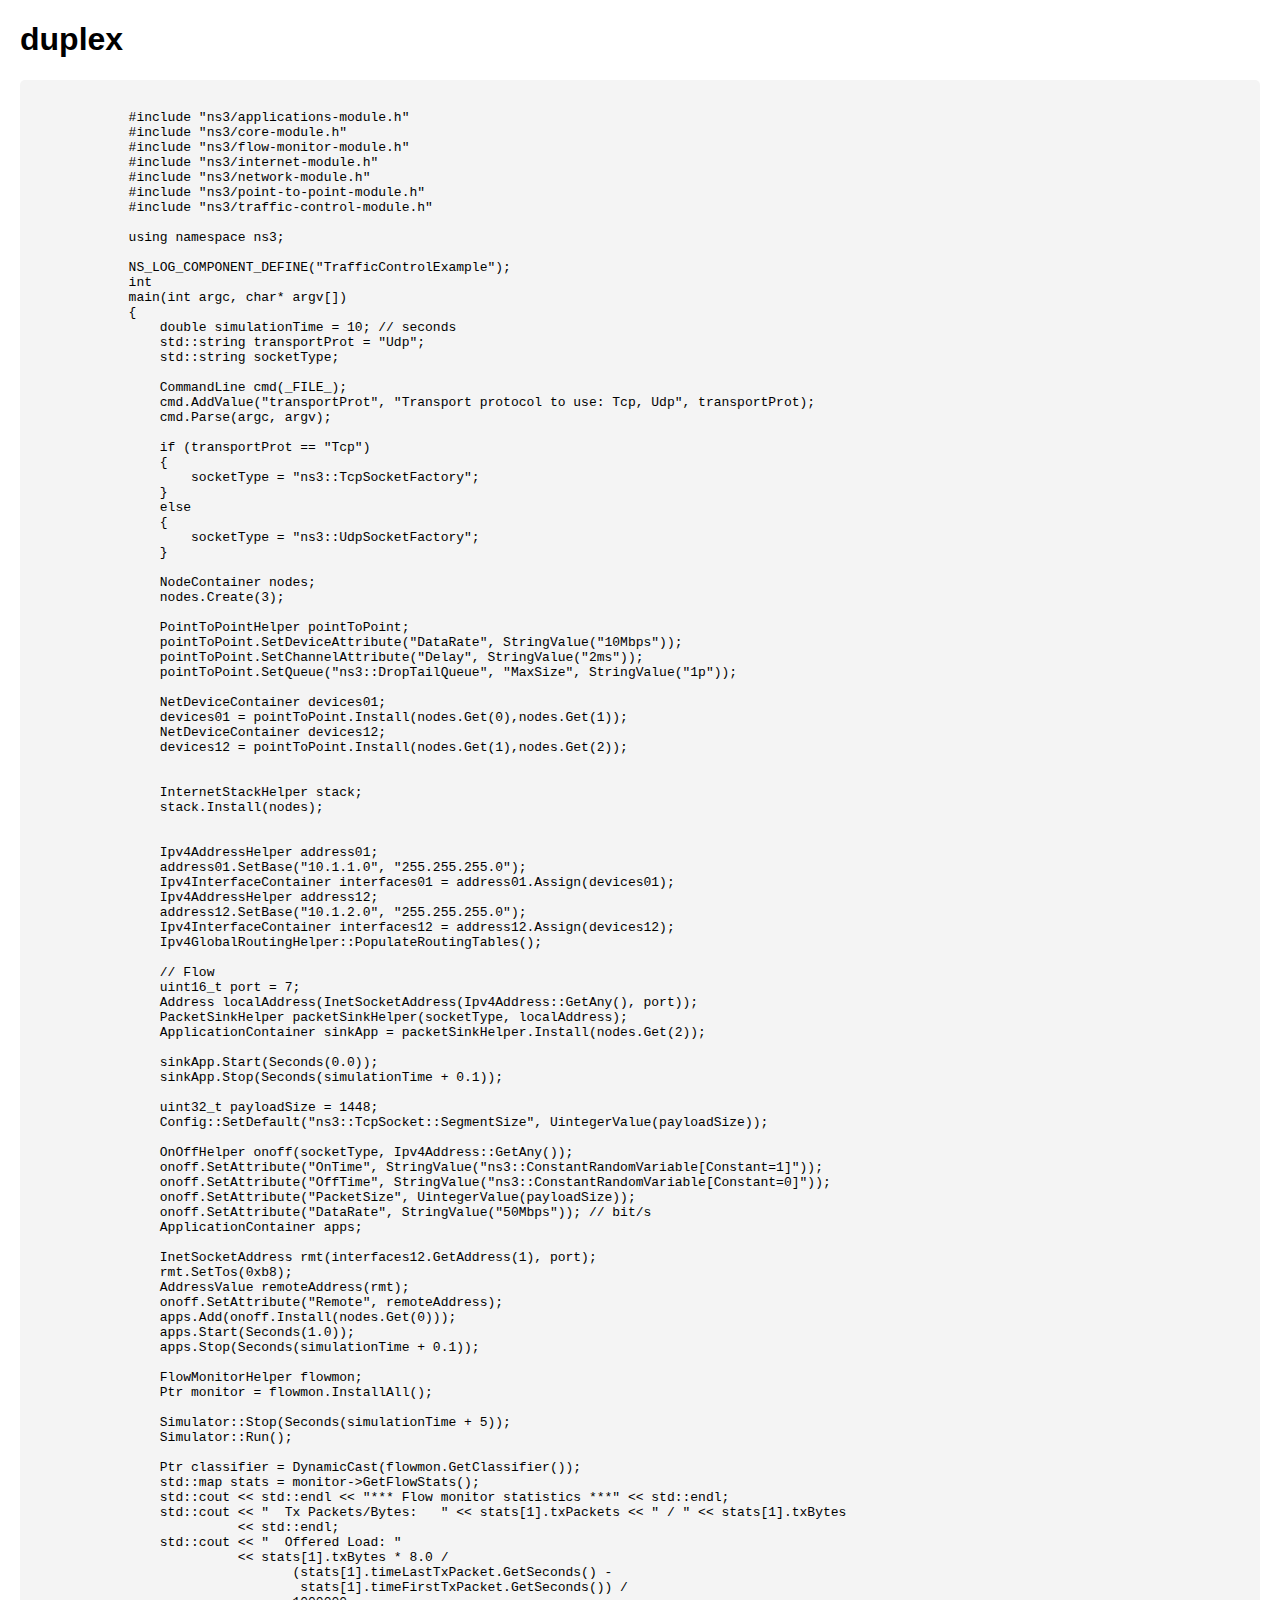
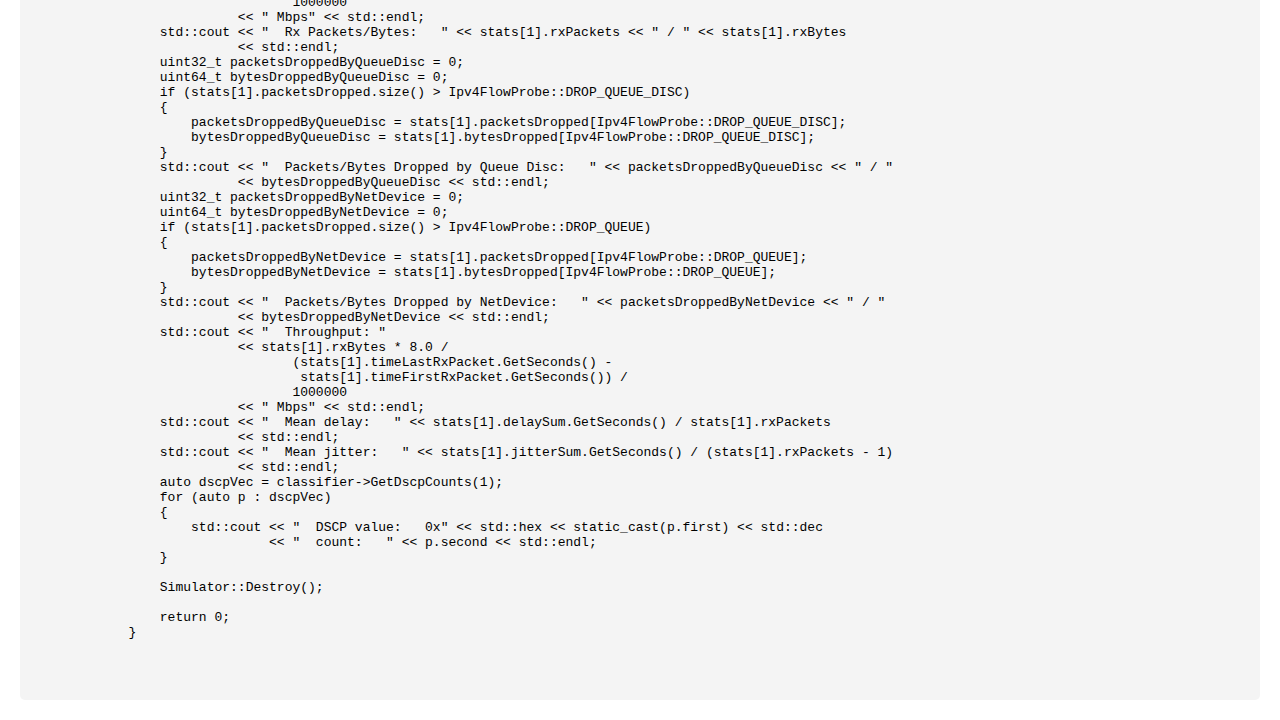
==== program1.html @ 1246ba23 "new" ====
<!-- programs/program1.html -->
<!DOCTYPE html>
<html lang="en">
<head>
    <meta charset="UTF-8">
    <meta name="viewport" content="width=device-width, initial-scale=1.0">
    <link rel="stylesheet" href="../css/style.css">
    <title>Transpose</title>
    <style>
        pre {
            background-color: #f4f4f4;
            padding: 15px;
            border-radius: 5px;
            overflow-x: auto;
        }
    </style>
</head>
<body>
    <h1>duplex</h1>
    
    
    <pre>
        <code>
            #include "ns3/applications-module.h"
            #include "ns3/core-module.h"
            #include "ns3/flow-monitor-module.h"
            #include "ns3/internet-module.h"
            #include "ns3/network-module.h"
            #include "ns3/point-to-point-module.h"
            #include "ns3/traffic-control-module.h"
            
            using namespace ns3;
            
            NS_LOG_COMPONENT_DEFINE("TrafficControlExample");
            int
            main(int argc, char* argv[])
            {
                double simulationTime = 10; // seconds
                std::string transportProt = "Udp";
                std::string socketType;
            
                CommandLine cmd(_FILE_);
                cmd.AddValue("transportProt", "Transport protocol to use: Tcp, Udp", transportProt);
                cmd.Parse(argc, argv);
            
                if (transportProt == "Tcp")
                {
                    socketType = "ns3::TcpSocketFactory";
                }
                else
                {
                    socketType = "ns3::UdpSocketFactory";
                }
            
                NodeContainer nodes;
                nodes.Create(3);
            
                PointToPointHelper pointToPoint;
                pointToPoint.SetDeviceAttribute("DataRate", StringValue("10Mbps"));
                pointToPoint.SetChannelAttribute("Delay", StringValue("2ms"));
                pointToPoint.SetQueue("ns3::DropTailQueue", "MaxSize", StringValue("1p"));
            
                NetDeviceContainer devices01;
                devices01 = pointToPoint.Install(nodes.Get(0),nodes.Get(1));
                NetDeviceContainer devices12;
                devices12 = pointToPoint.Install(nodes.Get(1),nodes.Get(2));
            
            
                InternetStackHelper stack;
                stack.Install(nodes);
            
            
                Ipv4AddressHelper address01;
                address01.SetBase("10.1.1.0", "255.255.255.0");
                Ipv4InterfaceContainer interfaces01 = address01.Assign(devices01);
                Ipv4AddressHelper address12;
                address12.SetBase("10.1.2.0", "255.255.255.0");
                Ipv4InterfaceContainer interfaces12 = address12.Assign(devices12);
                Ipv4GlobalRoutingHelper::PopulateRoutingTables();
            
                // Flow
                uint16_t port = 7;
                Address localAddress(InetSocketAddress(Ipv4Address::GetAny(), port));
                PacketSinkHelper packetSinkHelper(socketType, localAddress);
                ApplicationContainer sinkApp = packetSinkHelper.Install(nodes.Get(2));
            
                sinkApp.Start(Seconds(0.0));
                sinkApp.Stop(Seconds(simulationTime + 0.1));
            
                uint32_t payloadSize = 1448;
                Config::SetDefault("ns3::TcpSocket::SegmentSize", UintegerValue(payloadSize));
            
                OnOffHelper onoff(socketType, Ipv4Address::GetAny());
                onoff.SetAttribute("OnTime", StringValue("ns3::ConstantRandomVariable[Constant=1]"));
                onoff.SetAttribute("OffTime", StringValue("ns3::ConstantRandomVariable[Constant=0]"));
                onoff.SetAttribute("PacketSize", UintegerValue(payloadSize));
                onoff.SetAttribute("DataRate", StringValue("50Mbps")); // bit/s
                ApplicationContainer apps;
            
                InetSocketAddress rmt(interfaces12.GetAddress(1), port);
                rmt.SetTos(0xb8);
                AddressValue remoteAddress(rmt);
                onoff.SetAttribute("Remote", remoteAddress);
                apps.Add(onoff.Install(nodes.Get(0)));
                apps.Start(Seconds(1.0));
                apps.Stop(Seconds(simulationTime + 0.1));
            
                FlowMonitorHelper flowmon;
                Ptr<FlowMonitor> monitor = flowmon.InstallAll();
            
                Simulator::Stop(Seconds(simulationTime + 5));
                Simulator::Run();
            
                Ptr<Ipv4FlowClassifier> classifier = DynamicCast<Ipv4FlowClassifier>(flowmon.GetClassifier());
                std::map<FlowId, FlowMonitor::FlowStats> stats = monitor->GetFlowStats();
                std::cout << std::endl << "*** Flow monitor statistics ***" << std::endl;
                std::cout << "  Tx Packets/Bytes:   " << stats[1].txPackets << " / " << stats[1].txBytes
                          << std::endl;
                std::cout << "  Offered Load: "
                          << stats[1].txBytes * 8.0 /
                                 (stats[1].timeLastTxPacket.GetSeconds() -
                                  stats[1].timeFirstTxPacket.GetSeconds()) /
                                 1000000
                          << " Mbps" << std::endl;
                std::cout << "  Rx Packets/Bytes:   " << stats[1].rxPackets << " / " << stats[1].rxBytes
                          << std::endl;
                uint32_t packetsDroppedByQueueDisc = 0;
                uint64_t bytesDroppedByQueueDisc = 0;
                if (stats[1].packetsDropped.size() > Ipv4FlowProbe::DROP_QUEUE_DISC)
                {
                    packetsDroppedByQueueDisc = stats[1].packetsDropped[Ipv4FlowProbe::DROP_QUEUE_DISC];
                    bytesDroppedByQueueDisc = stats[1].bytesDropped[Ipv4FlowProbe::DROP_QUEUE_DISC];
                }
                std::cout << "  Packets/Bytes Dropped by Queue Disc:   " << packetsDroppedByQueueDisc << " / "
                          << bytesDroppedByQueueDisc << std::endl;
                uint32_t packetsDroppedByNetDevice = 0;
                uint64_t bytesDroppedByNetDevice = 0;
                if (stats[1].packetsDropped.size() > Ipv4FlowProbe::DROP_QUEUE)
                {
                    packetsDroppedByNetDevice = stats[1].packetsDropped[Ipv4FlowProbe::DROP_QUEUE];
                    bytesDroppedByNetDevice = stats[1].bytesDropped[Ipv4FlowProbe::DROP_QUEUE];
                }
                std::cout << "  Packets/Bytes Dropped by NetDevice:   " << packetsDroppedByNetDevice << " / "
                          << bytesDroppedByNetDevice << std::endl;
                std::cout << "  Throughput: "
                          << stats[1].rxBytes * 8.0 /
                                 (stats[1].timeLastRxPacket.GetSeconds() -
                                  stats[1].timeFirstRxPacket.GetSeconds()) /
                                 1000000
                          << " Mbps" << std::endl;
                std::cout << "  Mean delay:   " << stats[1].delaySum.GetSeconds() / stats[1].rxPackets
                          << std::endl;
                std::cout << "  Mean jitter:   " << stats[1].jitterSum.GetSeconds() / (stats[1].rxPackets - 1)
                          << std::endl;
                auto dscpVec = classifier->GetDscpCounts(1);
                for (auto p : dscpVec)
                {
                    std::cout << "  DSCP value:   0x" << std::hex << static_cast<uint32_t>(p.first) << std::dec
                              << "  count:   " << p.second << std::endl;
                }
            
                Simulator::Destroy();
            
                return 0;
            }

        </code>
    </pre>

    <script src="../js/script.js"></script>
</body>
</html>
---- css/style.css ----
/* css/style.css */
body {
    font-family: Arial, sans-serif;
    margin: 20px;
}
ul {
    list-style-type: none;
    padding: 0;
}
li {
    margin-bottom: 10px;
}
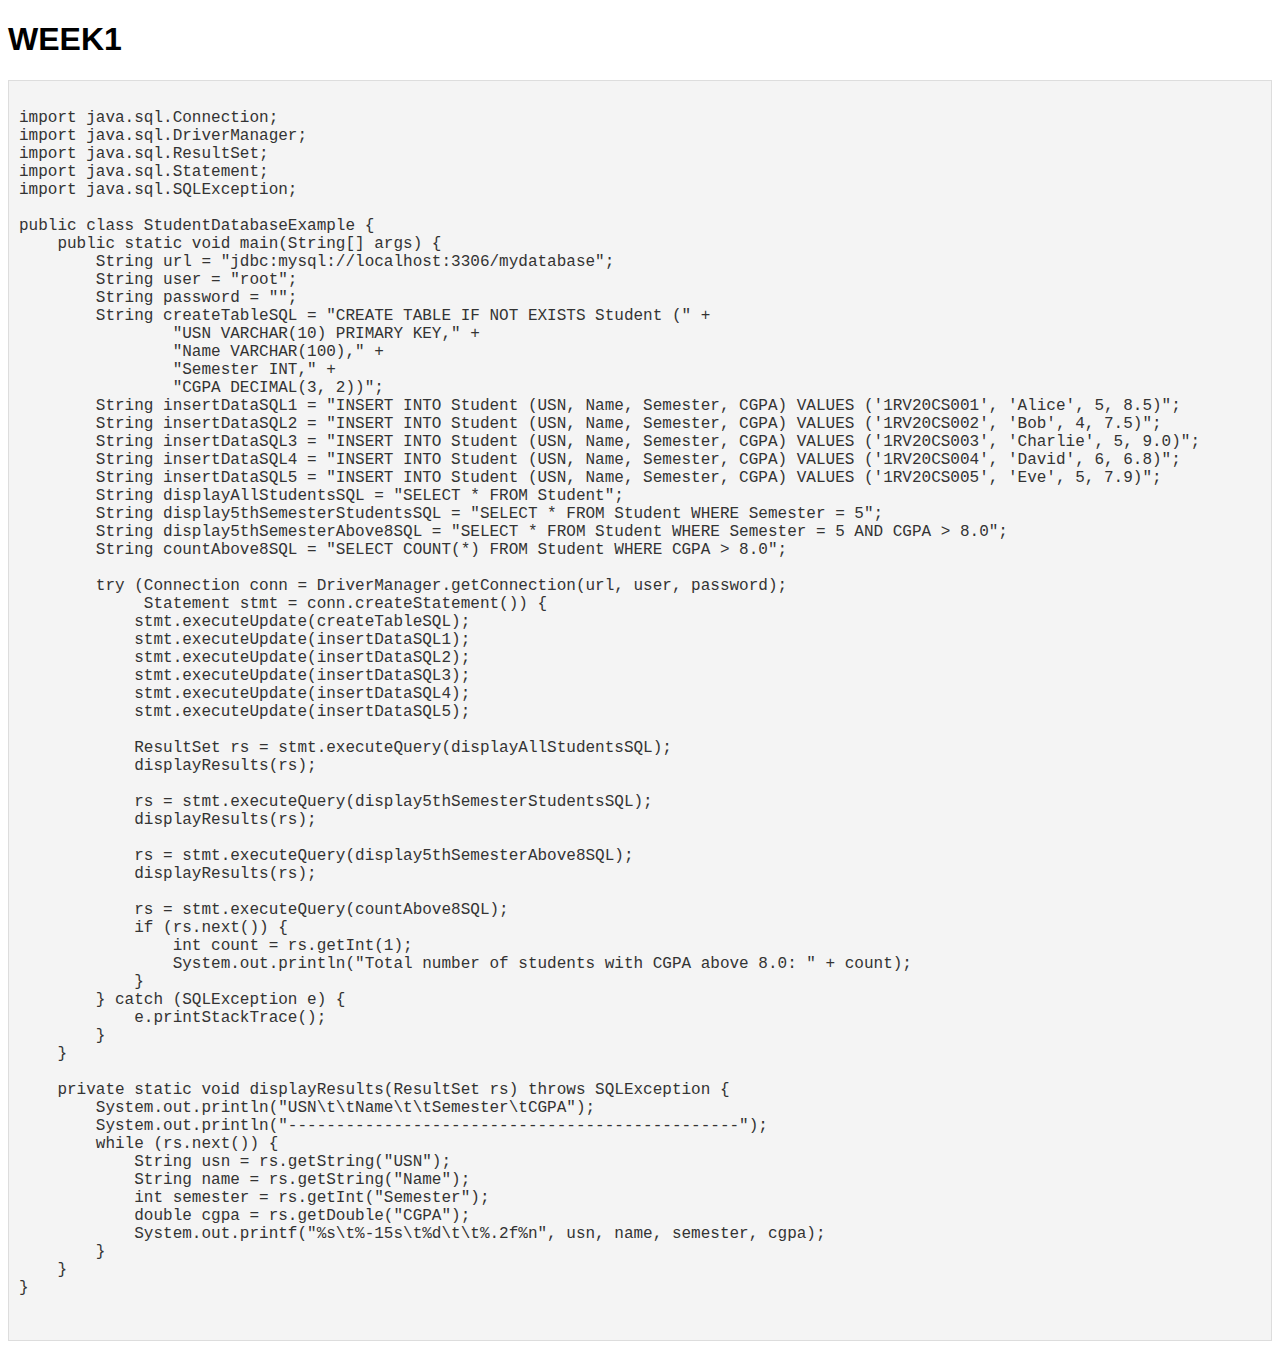
==== commit 8a1a498b: "week1 updated" ====
--- a/program1.html
+++ b/program1.html
@@ -1,172 +1,96 @@
-<!-- programs/program1.html -->
 <!DOCTYPE html>
 <html lang="en">
 <head>
     <meta charset="UTF-8">
     <meta name="viewport" content="width=device-width, initial-scale=1.0">
-    <link rel="stylesheet" href="../css/style.css">
-    <title>Transpose</title>
+
     <style>
+        body {
+            font-family: Arial, sans-serif;
+        }
         pre {
             background-color: #f4f4f4;
-            padding: 15px;
-            border-radius: 5px;
+            border: 1px solid #ddd;
+            padding: 10px;
             overflow-x: auto;
+        }
+        code {
+            font-family: "Courier New", Courier, monospace;
+            color: #333;
         }
     </style>
 </head>
 <body>
-    <h1>duplex</h1>
-    
-    
+    <h1>WEEK1</h1>
     <pre>
         <code>
-            #include "ns3/applications-module.h"
-            #include "ns3/core-module.h"
-            #include "ns3/flow-monitor-module.h"
-            #include "ns3/internet-module.h"
-            #include "ns3/network-module.h"
-            #include "ns3/point-to-point-module.h"
-            #include "ns3/traffic-control-module.h"
-            
-            using namespace ns3;
-            
-            NS_LOG_COMPONENT_DEFINE("TrafficControlExample");
-            int
-            main(int argc, char* argv[])
-            {
-                double simulationTime = 10; // seconds
-                std::string transportProt = "Udp";
-                std::string socketType;
-            
-                CommandLine cmd(_FILE_);
-                cmd.AddValue("transportProt", "Transport protocol to use: Tcp, Udp", transportProt);
-                cmd.Parse(argc, argv);
-            
-                if (transportProt == "Tcp")
-                {
-                    socketType = "ns3::TcpSocketFactory";
-                }
-                else
-                {
-                    socketType = "ns3::UdpSocketFactory";
-                }
-            
-                NodeContainer nodes;
-                nodes.Create(3);
-            
-                PointToPointHelper pointToPoint;
-                pointToPoint.SetDeviceAttribute("DataRate", StringValue("10Mbps"));
-                pointToPoint.SetChannelAttribute("Delay", StringValue("2ms"));
-                pointToPoint.SetQueue("ns3::DropTailQueue", "MaxSize", StringValue("1p"));
-            
-                NetDeviceContainer devices01;
-                devices01 = pointToPoint.Install(nodes.Get(0),nodes.Get(1));
-                NetDeviceContainer devices12;
-                devices12 = pointToPoint.Install(nodes.Get(1),nodes.Get(2));
-            
-            
-                InternetStackHelper stack;
-                stack.Install(nodes);
-            
-            
-                Ipv4AddressHelper address01;
-                address01.SetBase("10.1.1.0", "255.255.255.0");
-                Ipv4InterfaceContainer interfaces01 = address01.Assign(devices01);
-                Ipv4AddressHelper address12;
-                address12.SetBase("10.1.2.0", "255.255.255.0");
-                Ipv4InterfaceContainer interfaces12 = address12.Assign(devices12);
-                Ipv4GlobalRoutingHelper::PopulateRoutingTables();
-            
-                // Flow
-                uint16_t port = 7;
-                Address localAddress(InetSocketAddress(Ipv4Address::GetAny(), port));
-                PacketSinkHelper packetSinkHelper(socketType, localAddress);
-                ApplicationContainer sinkApp = packetSinkHelper.Install(nodes.Get(2));
-            
-                sinkApp.Start(Seconds(0.0));
-                sinkApp.Stop(Seconds(simulationTime + 0.1));
-            
-                uint32_t payloadSize = 1448;
-                Config::SetDefault("ns3::TcpSocket::SegmentSize", UintegerValue(payloadSize));
-            
-                OnOffHelper onoff(socketType, Ipv4Address::GetAny());
-                onoff.SetAttribute("OnTime", StringValue("ns3::ConstantRandomVariable[Constant=1]"));
-                onoff.SetAttribute("OffTime", StringValue("ns3::ConstantRandomVariable[Constant=0]"));
-                onoff.SetAttribute("PacketSize", UintegerValue(payloadSize));
-                onoff.SetAttribute("DataRate", StringValue("50Mbps")); // bit/s
-                ApplicationContainer apps;
-            
-                InetSocketAddress rmt(interfaces12.GetAddress(1), port);
-                rmt.SetTos(0xb8);
-                AddressValue remoteAddress(rmt);
-                onoff.SetAttribute("Remote", remoteAddress);
-                apps.Add(onoff.Install(nodes.Get(0)));
-                apps.Start(Seconds(1.0));
-                apps.Stop(Seconds(simulationTime + 0.1));
-            
-                FlowMonitorHelper flowmon;
-                Ptr<FlowMonitor> monitor = flowmon.InstallAll();
-            
-                Simulator::Stop(Seconds(simulationTime + 5));
-                Simulator::Run();
-            
-                Ptr<Ipv4FlowClassifier> classifier = DynamicCast<Ipv4FlowClassifier>(flowmon.GetClassifier());
-                std::map<FlowId, FlowMonitor::FlowStats> stats = monitor->GetFlowStats();
-                std::cout << std::endl << "*** Flow monitor statistics ***" << std::endl;
-                std::cout << "  Tx Packets/Bytes:   " << stats[1].txPackets << " / " << stats[1].txBytes
-                          << std::endl;
-                std::cout << "  Offered Load: "
-                          << stats[1].txBytes * 8.0 /
-                                 (stats[1].timeLastTxPacket.GetSeconds() -
-                                  stats[1].timeFirstTxPacket.GetSeconds()) /
-                                 1000000
-                          << " Mbps" << std::endl;
-                std::cout << "  Rx Packets/Bytes:   " << stats[1].rxPackets << " / " << stats[1].rxBytes
-                          << std::endl;
-                uint32_t packetsDroppedByQueueDisc = 0;
-                uint64_t bytesDroppedByQueueDisc = 0;
-                if (stats[1].packetsDropped.size() > Ipv4FlowProbe::DROP_QUEUE_DISC)
-                {
-                    packetsDroppedByQueueDisc = stats[1].packetsDropped[Ipv4FlowProbe::DROP_QUEUE_DISC];
-                    bytesDroppedByQueueDisc = stats[1].bytesDropped[Ipv4FlowProbe::DROP_QUEUE_DISC];
-                }
-                std::cout << "  Packets/Bytes Dropped by Queue Disc:   " << packetsDroppedByQueueDisc << " / "
-                          << bytesDroppedByQueueDisc << std::endl;
-                uint32_t packetsDroppedByNetDevice = 0;
-                uint64_t bytesDroppedByNetDevice = 0;
-                if (stats[1].packetsDropped.size() > Ipv4FlowProbe::DROP_QUEUE)
-                {
-                    packetsDroppedByNetDevice = stats[1].packetsDropped[Ipv4FlowProbe::DROP_QUEUE];
-                    bytesDroppedByNetDevice = stats[1].bytesDropped[Ipv4FlowProbe::DROP_QUEUE];
-                }
-                std::cout << "  Packets/Bytes Dropped by NetDevice:   " << packetsDroppedByNetDevice << " / "
-                          << bytesDroppedByNetDevice << std::endl;
-                std::cout << "  Throughput: "
-                          << stats[1].rxBytes * 8.0 /
-                                 (stats[1].timeLastRxPacket.GetSeconds() -
-                                  stats[1].timeFirstRxPacket.GetSeconds()) /
-                                 1000000
-                          << " Mbps" << std::endl;
-                std::cout << "  Mean delay:   " << stats[1].delaySum.GetSeconds() / stats[1].rxPackets
-                          << std::endl;
-                std::cout << "  Mean jitter:   " << stats[1].jitterSum.GetSeconds() / (stats[1].rxPackets - 1)
-                          << std::endl;
-                auto dscpVec = classifier->GetDscpCounts(1);
-                for (auto p : dscpVec)
-                {
-                    std::cout << "  DSCP value:   0x" << std::hex << static_cast<uint32_t>(p.first) << std::dec
-                              << "  count:   " << p.second << std::endl;
-                }
-            
-                Simulator::Destroy();
-            
-                return 0;
+import java.sql.Connection;
+import java.sql.DriverManager;
+import java.sql.ResultSet;
+import java.sql.Statement;
+import java.sql.SQLException;
+
+public class StudentDatabaseExample {
+    public static void main(String[] args) {
+        String url = "jdbc:mysql://localhost:3306/mydatabase";
+        String user = "root";
+        String password = "";
+        String createTableSQL = "CREATE TABLE IF NOT EXISTS Student (" +
+                "USN VARCHAR(10) PRIMARY KEY," +
+                "Name VARCHAR(100)," +
+                "Semester INT," +
+                "CGPA DECIMAL(3, 2))";
+        String insertDataSQL1 = "INSERT INTO Student (USN, Name, Semester, CGPA) VALUES ('1RV20CS001', 'Alice', 5, 8.5)";
+        String insertDataSQL2 = "INSERT INTO Student (USN, Name, Semester, CGPA) VALUES ('1RV20CS002', 'Bob', 4, 7.5)";
+        String insertDataSQL3 = "INSERT INTO Student (USN, Name, Semester, CGPA) VALUES ('1RV20CS003', 'Charlie', 5, 9.0)";
+        String insertDataSQL4 = "INSERT INTO Student (USN, Name, Semester, CGPA) VALUES ('1RV20CS004', 'David', 6, 6.8)";
+        String insertDataSQL5 = "INSERT INTO Student (USN, Name, Semester, CGPA) VALUES ('1RV20CS005', 'Eve', 5, 7.9)";
+        String displayAllStudentsSQL = "SELECT * FROM Student";
+        String display5thSemesterStudentsSQL = "SELECT * FROM Student WHERE Semester = 5";
+        String display5thSemesterAbove8SQL = "SELECT * FROM Student WHERE Semester = 5 AND CGPA > 8.0";
+        String countAbove8SQL = "SELECT COUNT(*) FROM Student WHERE CGPA > 8.0";
+
+        try (Connection conn = DriverManager.getConnection(url, user, password);
+             Statement stmt = conn.createStatement()) {
+            stmt.executeUpdate(createTableSQL);
+            stmt.executeUpdate(insertDataSQL1);
+            stmt.executeUpdate(insertDataSQL2);
+            stmt.executeUpdate(insertDataSQL3);
+            stmt.executeUpdate(insertDataSQL4);
+            stmt.executeUpdate(insertDataSQL5);
+
+            ResultSet rs = stmt.executeQuery(displayAllStudentsSQL);
+            displayResults(rs);
+
+            rs = stmt.executeQuery(display5thSemesterStudentsSQL);
+            displayResults(rs);
+
+            rs = stmt.executeQuery(display5thSemesterAbove8SQL);
+            displayResults(rs);
+
+            rs = stmt.executeQuery(countAbove8SQL);
+            if (rs.next()) {
+                int count = rs.getInt(1);
+                System.out.println("Total number of students with CGPA above 8.0: " + count);
             }
+        } catch (SQLException e) {
+            e.printStackTrace();
+        }
+    }
 
+    private static void displayResults(ResultSet rs) throws SQLException {
+        System.out.println("USN\t\tName\t\tSemester\tCGPA");
+        System.out.println("-----------------------------------------------");
+        while (rs.next()) {
+            String usn = rs.getString("USN");
+            String name = rs.getString("Name");
+            int semester = rs.getInt("Semester");
+            double cgpa = rs.getDouble("CGPA");
+            System.out.printf("%s\t%-15s\t%d\t\t%.2f%n", usn, name, semester, cgpa);
+        }
+    }
+}
         </code>
     </pre>
-
-    <script src="../js/script.js"></script>
 </body>
-</html>+</html>
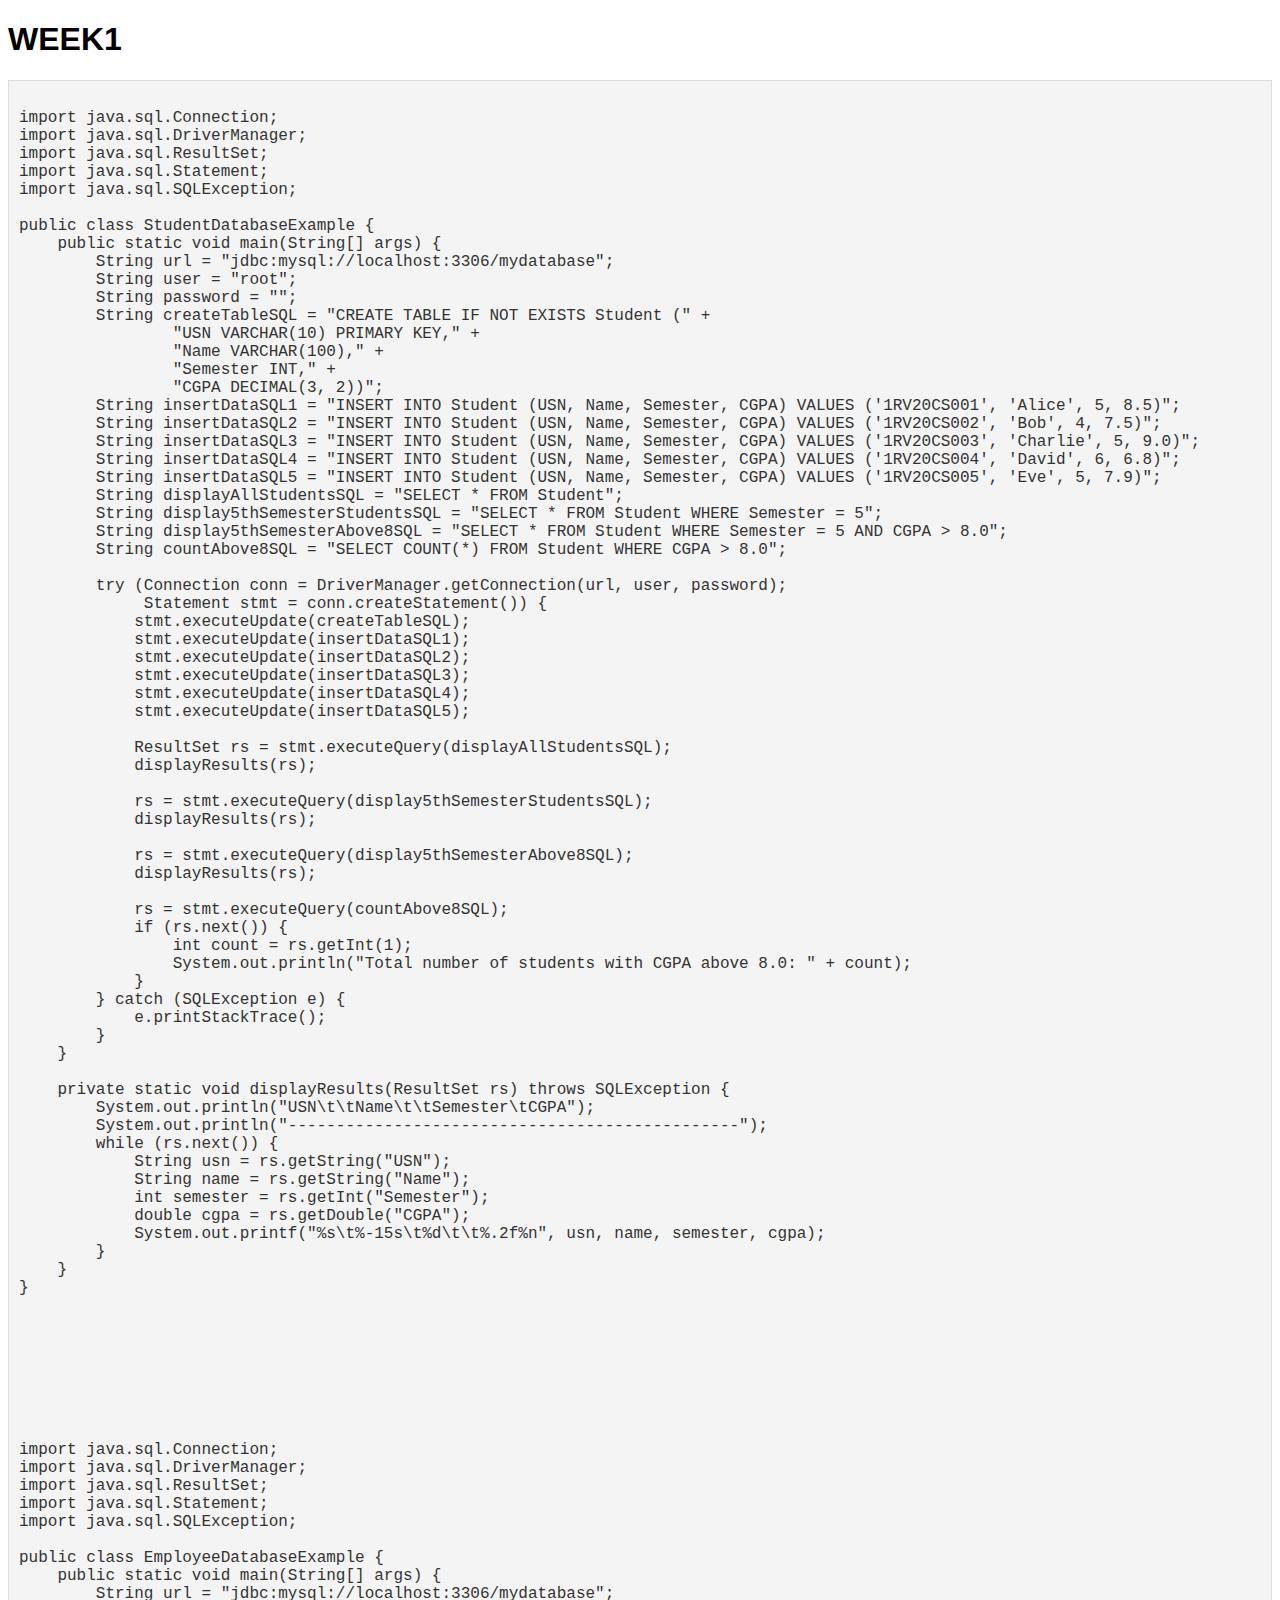
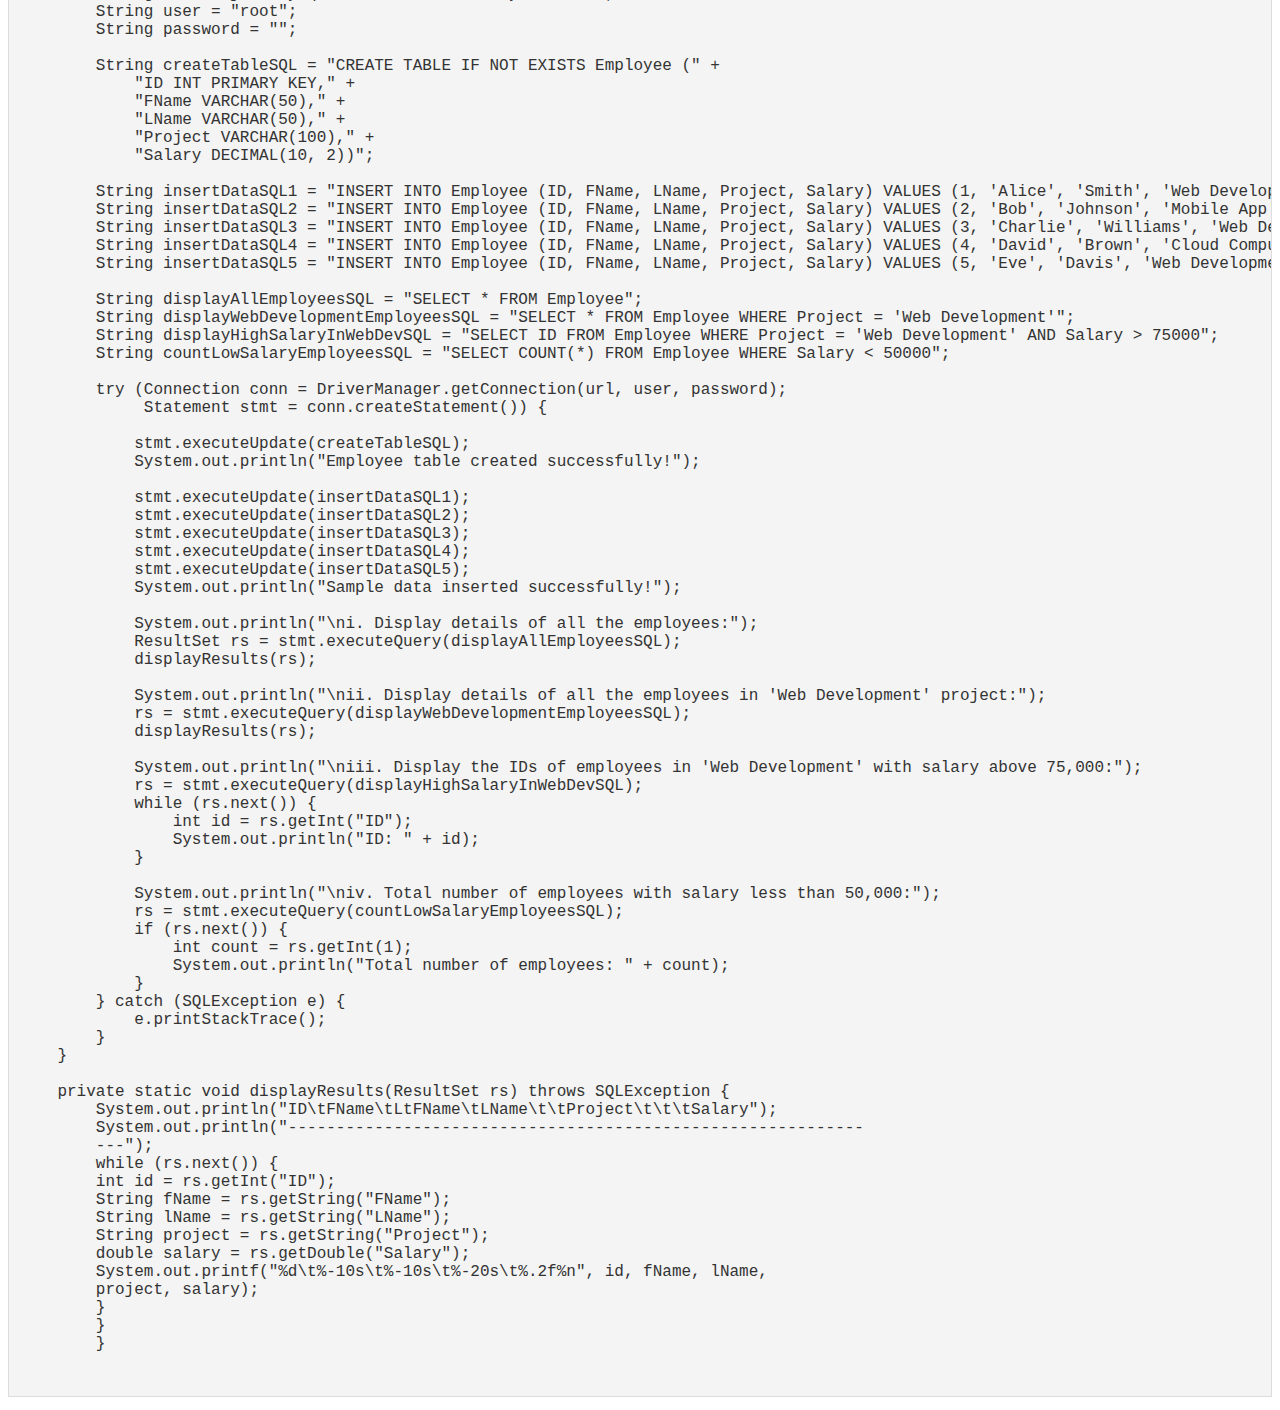
==== commit e38fcd66: "updaed" ====
--- a/program1.html
+++ b/program1.html
@@ -90,6 +90,98 @@
         }
     }
 }
+
+
+
+
+
+
+
+
+import java.sql.Connection;
+import java.sql.DriverManager;
+import java.sql.ResultSet;
+import java.sql.Statement;
+import java.sql.SQLException;
+
+public class EmployeeDatabaseExample {
+    public static void main(String[] args) {
+        String url = "jdbc:mysql://localhost:3306/mydatabase";
+        String user = "root";
+        String password = "";
+
+        String createTableSQL = "CREATE TABLE IF NOT EXISTS Employee (" +
+            "ID INT PRIMARY KEY," +
+            "FName VARCHAR(50)," +
+            "LName VARCHAR(50)," +
+            "Project VARCHAR(100)," +
+            "Salary DECIMAL(10, 2))";
+
+        String insertDataSQL1 = "INSERT INTO Employee (ID, FName, LName, Project, Salary) VALUES (1, 'Alice', 'Smith', 'Web Development', 80000)";
+        String insertDataSQL2 = "INSERT INTO Employee (ID, FName, LName, Project, Salary) VALUES (2, 'Bob', 'Johnson', 'Mobile App', 50000)";
+        String insertDataSQL3 = "INSERT INTO Employee (ID, FName, LName, Project, Salary) VALUES (3, 'Charlie', 'Williams', 'Web Development', 90000)";
+        String insertDataSQL4 = "INSERT INTO Employee (ID, FName, LName, Project, Salary) VALUES (4, 'David', 'Brown', 'Cloud Computing', 45000)";
+        String insertDataSQL5 = "INSERT INTO Employee (ID, FName, LName, Project, Salary) VALUES (5, 'Eve', 'Davis', 'Web Development', 40000)";
+
+        String displayAllEmployeesSQL = "SELECT * FROM Employee";
+        String displayWebDevelopmentEmployeesSQL = "SELECT * FROM Employee WHERE Project = 'Web Development'";
+        String displayHighSalaryInWebDevSQL = "SELECT ID FROM Employee WHERE Project = 'Web Development' AND Salary > 75000";
+        String countLowSalaryEmployeesSQL = "SELECT COUNT(*) FROM Employee WHERE Salary < 50000";
+
+        try (Connection conn = DriverManager.getConnection(url, user, password);
+             Statement stmt = conn.createStatement()) {
+
+            stmt.executeUpdate(createTableSQL);
+            System.out.println("Employee table created successfully!");
+
+            stmt.executeUpdate(insertDataSQL1);
+            stmt.executeUpdate(insertDataSQL2);
+            stmt.executeUpdate(insertDataSQL3);
+            stmt.executeUpdate(insertDataSQL4);
+            stmt.executeUpdate(insertDataSQL5);
+            System.out.println("Sample data inserted successfully!");
+
+            System.out.println("\ni. Display details of all the employees:");
+            ResultSet rs = stmt.executeQuery(displayAllEmployeesSQL);
+            displayResults(rs);
+
+            System.out.println("\nii. Display details of all the employees in 'Web Development' project:");
+            rs = stmt.executeQuery(displayWebDevelopmentEmployeesSQL);
+            displayResults(rs);
+
+            System.out.println("\niii. Display the IDs of employees in 'Web Development' with salary above 75,000:");
+            rs = stmt.executeQuery(displayHighSalaryInWebDevSQL);
+            while (rs.next()) {
+                int id = rs.getInt("ID");
+                System.out.println("ID: " + id);
+            }
+
+            System.out.println("\niv. Total number of employees with salary less than 50,000:");
+            rs = stmt.executeQuery(countLowSalaryEmployeesSQL);
+            if (rs.next()) {
+                int count = rs.getInt(1);
+                System.out.println("Total number of employees: " + count);
+            }
+        } catch (SQLException e) {
+            e.printStackTrace();
+        }
+    }
+
+    private static void displayResults(ResultSet rs) throws SQLException {
+        System.out.println("ID\tFName\tLtFName\tLName\t\tProject\t\t\tSalary");
+        System.out.println("------------------------------------------------------------
+        ---");
+        while (rs.next()) {
+        int id = rs.getInt("ID");
+        String fName = rs.getString("FName");
+        String lName = rs.getString("LName");
+        String project = rs.getString("Project");
+        double salary = rs.getDouble("Salary");
+        System.out.printf("%d\t%-10s\t%-10s\t%-20s\t%.2f%n", id, fName, lName,
+        project, salary);
+        }
+        }
+        }
         </code>
     </pre>
 </body>
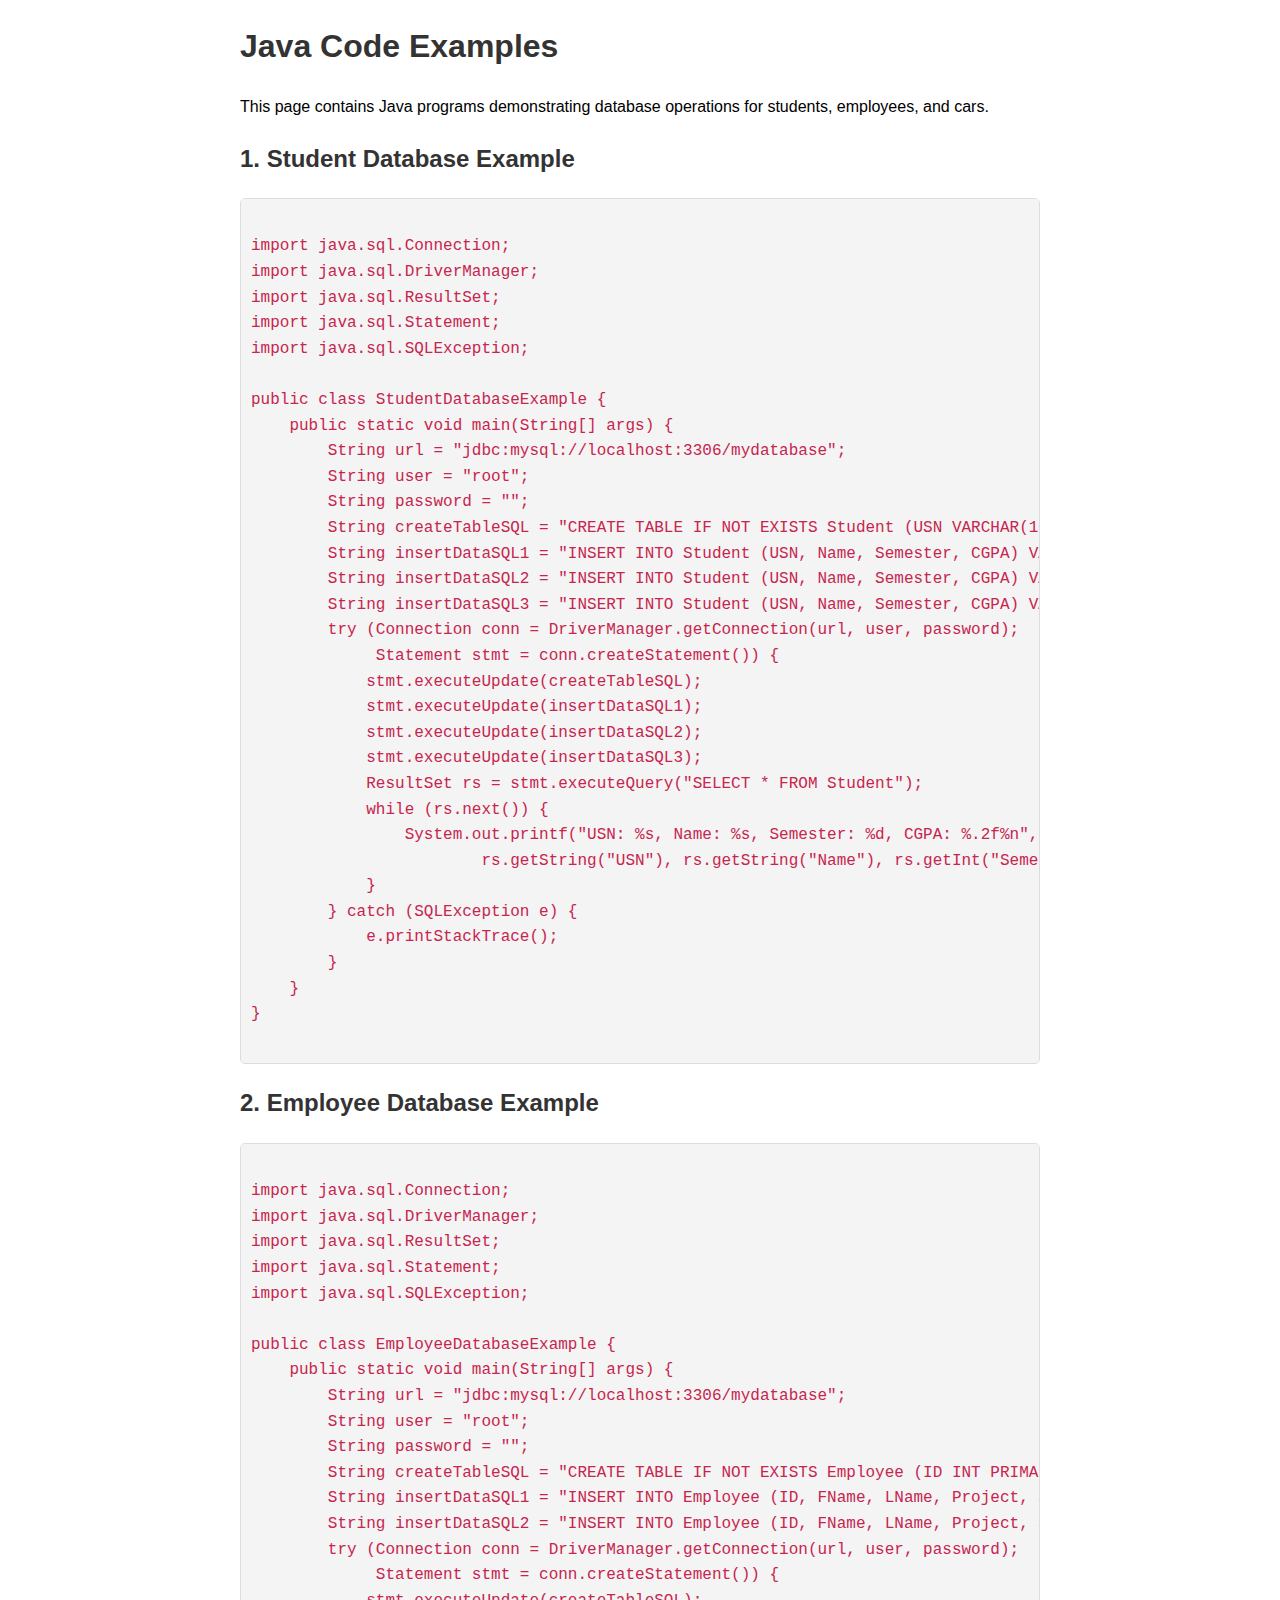
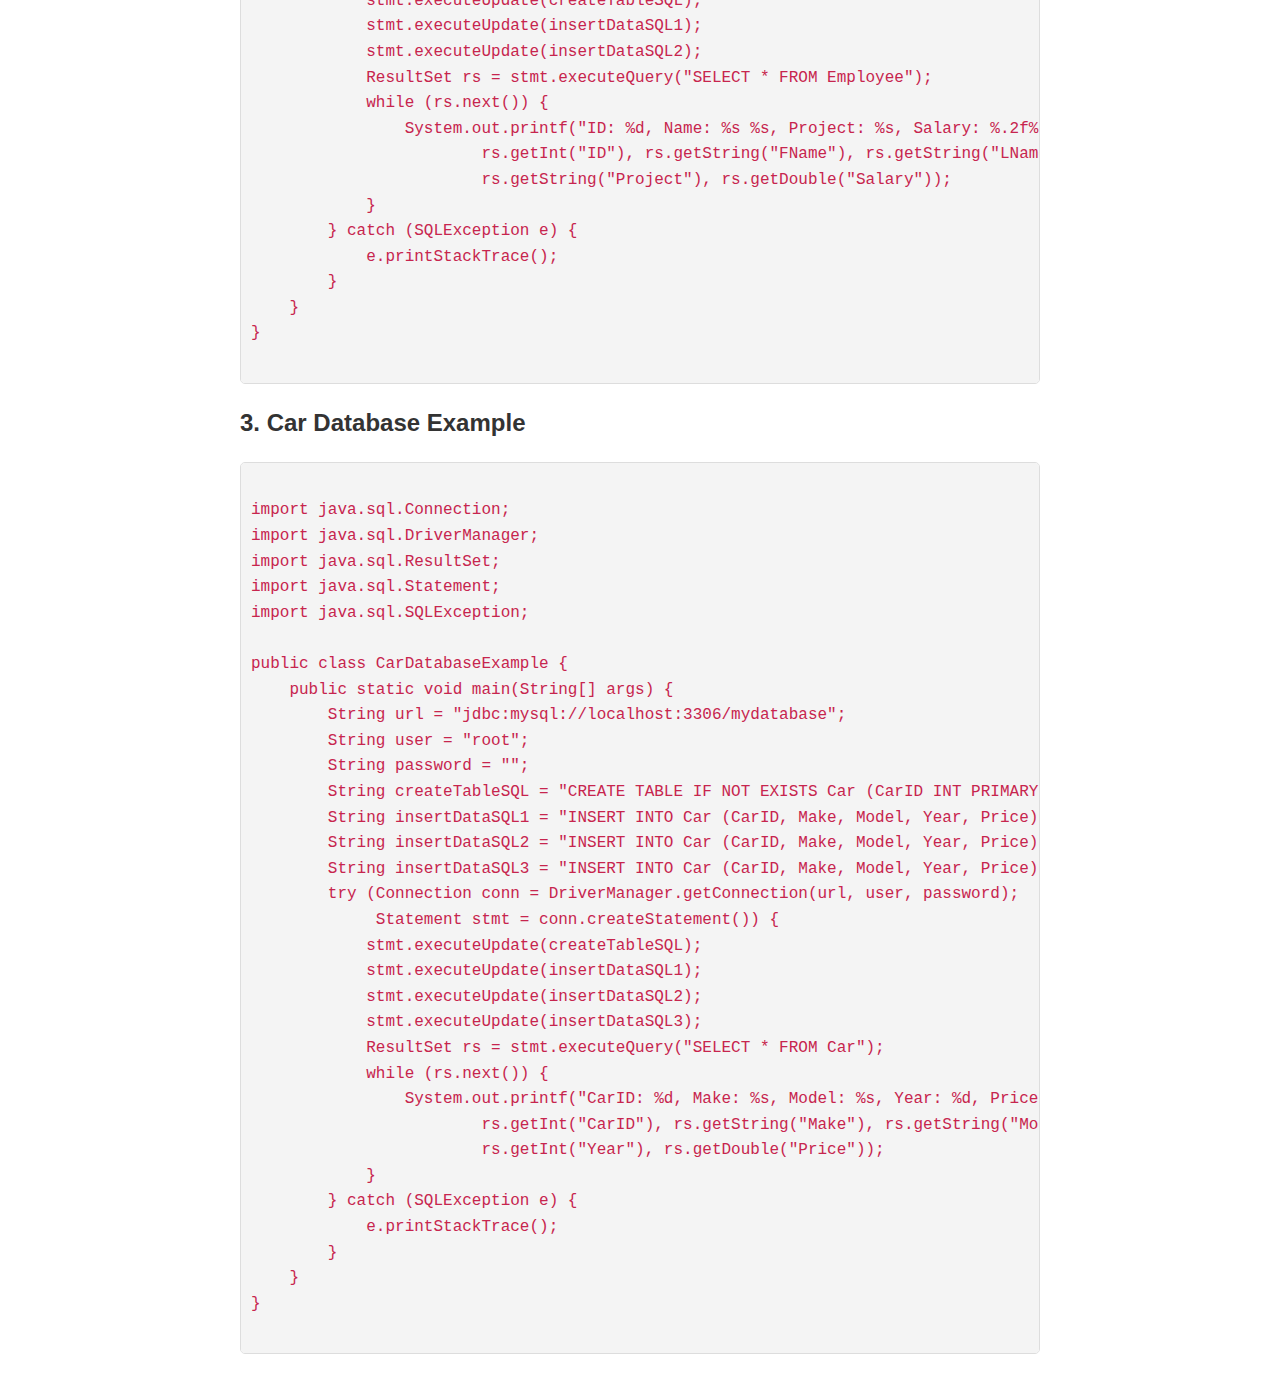
==== commit 979399c9: "week1" ====
--- a/program1.html
+++ b/program1.html
@@ -3,27 +3,40 @@
 <head>
     <meta charset="UTF-8">
     <meta name="viewport" content="width=device-width, initial-scale=1.0">
-
+    <title>Java Code Examples</title>
     <style>
         body {
             font-family: Arial, sans-serif;
+            margin: 20px;
+            line-height: 1.6;
+        }
+        h1, h2, h3 {
+            color: #333;
         }
         pre {
             background-color: #f4f4f4;
             border: 1px solid #ddd;
+            border-radius: 5px;
             padding: 10px;
             overflow-x: auto;
         }
         code {
-            font-family: "Courier New", Courier, monospace;
-            color: #333;
+            font-family: Consolas, "Courier New", monospace;
+            color: #c7254e;
+        }
+        .container {
+            max-width: 800px;
+            margin: auto;
         }
     </style>
 </head>
 <body>
-    <h1>WEEK1</h1>
-    <pre>
-        <code>
+    <div class="container">
+        <h1>Java Code Examples</h1>
+        <p>This page contains Java programs demonstrating database operations for students, employees, and cars.</p>
+
+        <h2>1. Student Database Example</h2>
+        <pre><code>
 import java.sql.Connection;
 import java.sql.DriverManager;
 import java.sql.ResultSet;
@@ -35,69 +48,30 @@
         String url = "jdbc:mysql://localhost:3306/mydatabase";
         String user = "root";
         String password = "";
-        String createTableSQL = "CREATE TABLE IF NOT EXISTS Student (" +
-                "USN VARCHAR(10) PRIMARY KEY," +
-                "Name VARCHAR(100)," +
-                "Semester INT," +
-                "CGPA DECIMAL(3, 2))";
+        String createTableSQL = "CREATE TABLE IF NOT EXISTS Student (USN VARCHAR(10) PRIMARY KEY, Name VARCHAR(100), Semester INT, CGPA DECIMAL(3, 2))";
         String insertDataSQL1 = "INSERT INTO Student (USN, Name, Semester, CGPA) VALUES ('1RV20CS001', 'Alice', 5, 8.5)";
         String insertDataSQL2 = "INSERT INTO Student (USN, Name, Semester, CGPA) VALUES ('1RV20CS002', 'Bob', 4, 7.5)";
         String insertDataSQL3 = "INSERT INTO Student (USN, Name, Semester, CGPA) VALUES ('1RV20CS003', 'Charlie', 5, 9.0)";
-        String insertDataSQL4 = "INSERT INTO Student (USN, Name, Semester, CGPA) VALUES ('1RV20CS004', 'David', 6, 6.8)";
-        String insertDataSQL5 = "INSERT INTO Student (USN, Name, Semester, CGPA) VALUES ('1RV20CS005', 'Eve', 5, 7.9)";
-        String displayAllStudentsSQL = "SELECT * FROM Student";
-        String display5thSemesterStudentsSQL = "SELECT * FROM Student WHERE Semester = 5";
-        String display5thSemesterAbove8SQL = "SELECT * FROM Student WHERE Semester = 5 AND CGPA > 8.0";
-        String countAbove8SQL = "SELECT COUNT(*) FROM Student WHERE CGPA > 8.0";
-
         try (Connection conn = DriverManager.getConnection(url, user, password);
              Statement stmt = conn.createStatement()) {
             stmt.executeUpdate(createTableSQL);
             stmt.executeUpdate(insertDataSQL1);
             stmt.executeUpdate(insertDataSQL2);
             stmt.executeUpdate(insertDataSQL3);
-            stmt.executeUpdate(insertDataSQL4);
-            stmt.executeUpdate(insertDataSQL5);
-
-            ResultSet rs = stmt.executeQuery(displayAllStudentsSQL);
-            displayResults(rs);
-
-            rs = stmt.executeQuery(display5thSemesterStudentsSQL);
-            displayResults(rs);
-
-            rs = stmt.executeQuery(display5thSemesterAbove8SQL);
-            displayResults(rs);
-
-            rs = stmt.executeQuery(countAbove8SQL);
-            if (rs.next()) {
-                int count = rs.getInt(1);
-                System.out.println("Total number of students with CGPA above 8.0: " + count);
+            ResultSet rs = stmt.executeQuery("SELECT * FROM Student");
+            while (rs.next()) {
+                System.out.printf("USN: %s, Name: %s, Semester: %d, CGPA: %.2f%n",
+                        rs.getString("USN"), rs.getString("Name"), rs.getInt("Semester"), rs.getDouble("CGPA"));
             }
         } catch (SQLException e) {
             e.printStackTrace();
         }
     }
+}
+        </code></pre>
 
-    private static void displayResults(ResultSet rs) throws SQLException {
-        System.out.println("USN\t\tName\t\tSemester\tCGPA");
-        System.out.println("-----------------------------------------------");
-        while (rs.next()) {
-            String usn = rs.getString("USN");
-            String name = rs.getString("Name");
-            int semester = rs.getInt("Semester");
-            double cgpa = rs.getDouble("CGPA");
-            System.out.printf("%s\t%-15s\t%d\t\t%.2f%n", usn, name, semester, cgpa);
-        }
-    }
-}
-
-
-
-
-
-
-
-
+        <h2>2. Employee Database Example</h2>
+        <pre><code>
 import java.sql.Connection;
 import java.sql.DriverManager;
 import java.sql.ResultSet;
@@ -109,80 +83,62 @@
         String url = "jdbc:mysql://localhost:3306/mydatabase";
         String user = "root";
         String password = "";
-
-        String createTableSQL = "CREATE TABLE IF NOT EXISTS Employee (" +
-            "ID INT PRIMARY KEY," +
-            "FName VARCHAR(50)," +
-            "LName VARCHAR(50)," +
-            "Project VARCHAR(100)," +
-            "Salary DECIMAL(10, 2))";
-
+        String createTableSQL = "CREATE TABLE IF NOT EXISTS Employee (ID INT PRIMARY KEY, FName VARCHAR(50), LName VARCHAR(50), Project VARCHAR(100), Salary DECIMAL(10, 2))";
         String insertDataSQL1 = "INSERT INTO Employee (ID, FName, LName, Project, Salary) VALUES (1, 'Alice', 'Smith', 'Web Development', 80000)";
         String insertDataSQL2 = "INSERT INTO Employee (ID, FName, LName, Project, Salary) VALUES (2, 'Bob', 'Johnson', 'Mobile App', 50000)";
-        String insertDataSQL3 = "INSERT INTO Employee (ID, FName, LName, Project, Salary) VALUES (3, 'Charlie', 'Williams', 'Web Development', 90000)";
-        String insertDataSQL4 = "INSERT INTO Employee (ID, FName, LName, Project, Salary) VALUES (4, 'David', 'Brown', 'Cloud Computing', 45000)";
-        String insertDataSQL5 = "INSERT INTO Employee (ID, FName, LName, Project, Salary) VALUES (5, 'Eve', 'Davis', 'Web Development', 40000)";
-
-        String displayAllEmployeesSQL = "SELECT * FROM Employee";
-        String displayWebDevelopmentEmployeesSQL = "SELECT * FROM Employee WHERE Project = 'Web Development'";
-        String displayHighSalaryInWebDevSQL = "SELECT ID FROM Employee WHERE Project = 'Web Development' AND Salary > 75000";
-        String countLowSalaryEmployeesSQL = "SELECT COUNT(*) FROM Employee WHERE Salary < 50000";
-
         try (Connection conn = DriverManager.getConnection(url, user, password);
              Statement stmt = conn.createStatement()) {
-
             stmt.executeUpdate(createTableSQL);
-            System.out.println("Employee table created successfully!");
-
             stmt.executeUpdate(insertDataSQL1);
             stmt.executeUpdate(insertDataSQL2);
-            stmt.executeUpdate(insertDataSQL3);
-            stmt.executeUpdate(insertDataSQL4);
-            stmt.executeUpdate(insertDataSQL5);
-            System.out.println("Sample data inserted successfully!");
-
-            System.out.println("\ni. Display details of all the employees:");
-            ResultSet rs = stmt.executeQuery(displayAllEmployeesSQL);
-            displayResults(rs);
-
-            System.out.println("\nii. Display details of all the employees in 'Web Development' project:");
-            rs = stmt.executeQuery(displayWebDevelopmentEmployeesSQL);
-            displayResults(rs);
-
-            System.out.println("\niii. Display the IDs of employees in 'Web Development' with salary above 75,000:");
-            rs = stmt.executeQuery(displayHighSalaryInWebDevSQL);
+            ResultSet rs = stmt.executeQuery("SELECT * FROM Employee");
             while (rs.next()) {
-                int id = rs.getInt("ID");
-                System.out.println("ID: " + id);
-            }
-
-            System.out.println("\niv. Total number of employees with salary less than 50,000:");
-            rs = stmt.executeQuery(countLowSalaryEmployeesSQL);
-            if (rs.next()) {
-                int count = rs.getInt(1);
-                System.out.println("Total number of employees: " + count);
+                System.out.printf("ID: %d, Name: %s %s, Project: %s, Salary: %.2f%n",
+                        rs.getInt("ID"), rs.getString("FName"), rs.getString("LName"),
+                        rs.getString("Project"), rs.getDouble("Salary"));
             }
         } catch (SQLException e) {
             e.printStackTrace();
         }
     }
+}
+        </code></pre>
 
-    private static void displayResults(ResultSet rs) throws SQLException {
-        System.out.println("ID\tFName\tLtFName\tLName\t\tProject\t\t\tSalary");
-        System.out.println("------------------------------------------------------------
-        ---");
-        while (rs.next()) {
-        int id = rs.getInt("ID");
-        String fName = rs.getString("FName");
-        String lName = rs.getString("LName");
-        String project = rs.getString("Project");
-        double salary = rs.getDouble("Salary");
-        System.out.printf("%d\t%-10s\t%-10s\t%-20s\t%.2f%n", id, fName, lName,
-        project, salary);
+        <h2>3. Car Database Example</h2>
+        <pre><code>
+import java.sql.Connection;
+import java.sql.DriverManager;
+import java.sql.ResultSet;
+import java.sql.Statement;
+import java.sql.SQLException;
+
+public class CarDatabaseExample {
+    public static void main(String[] args) {
+        String url = "jdbc:mysql://localhost:3306/mydatabase";
+        String user = "root";
+        String password = "";
+        String createTableSQL = "CREATE TABLE IF NOT EXISTS Car (CarID INT PRIMARY KEY, Make VARCHAR(50), Model VARCHAR(50), Year INT, Price DECIMAL(10, 2))";
+        String insertDataSQL1 = "INSERT INTO Car (CarID, Make, Model, Year, Price) VALUES (1, 'Toyota', 'Camry', 2020, 25000)";
+        String insertDataSQL2 = "INSERT INTO Car (CarID, Make, Model, Year, Price) VALUES (2, 'Honda', 'Civic', 2019, 22000)";
+        String insertDataSQL3 = "INSERT INTO Car (CarID, Make, Model, Year, Price) VALUES (3, 'Tesla', 'Model 3', 2021, 35000)";
+        try (Connection conn = DriverManager.getConnection(url, user, password);
+             Statement stmt = conn.createStatement()) {
+            stmt.executeUpdate(createTableSQL);
+            stmt.executeUpdate(insertDataSQL1);
+            stmt.executeUpdate(insertDataSQL2);
+            stmt.executeUpdate(insertDataSQL3);
+            ResultSet rs = stmt.executeQuery("SELECT * FROM Car");
+            while (rs.next()) {
+                System.out.printf("CarID: %d, Make: %s, Model: %s, Year: %d, Price: %.2f%n",
+                        rs.getInt("CarID"), rs.getString("Make"), rs.getString("Model"),
+                        rs.getInt("Year"), rs.getDouble("Price"));
+            }
+        } catch (SQLException e) {
+            e.printStackTrace();
         }
-        }
-        }
-        </code>
-    </pre>
+    }
+}
+        </code></pre>
+    </div>
 </body>
 </html>
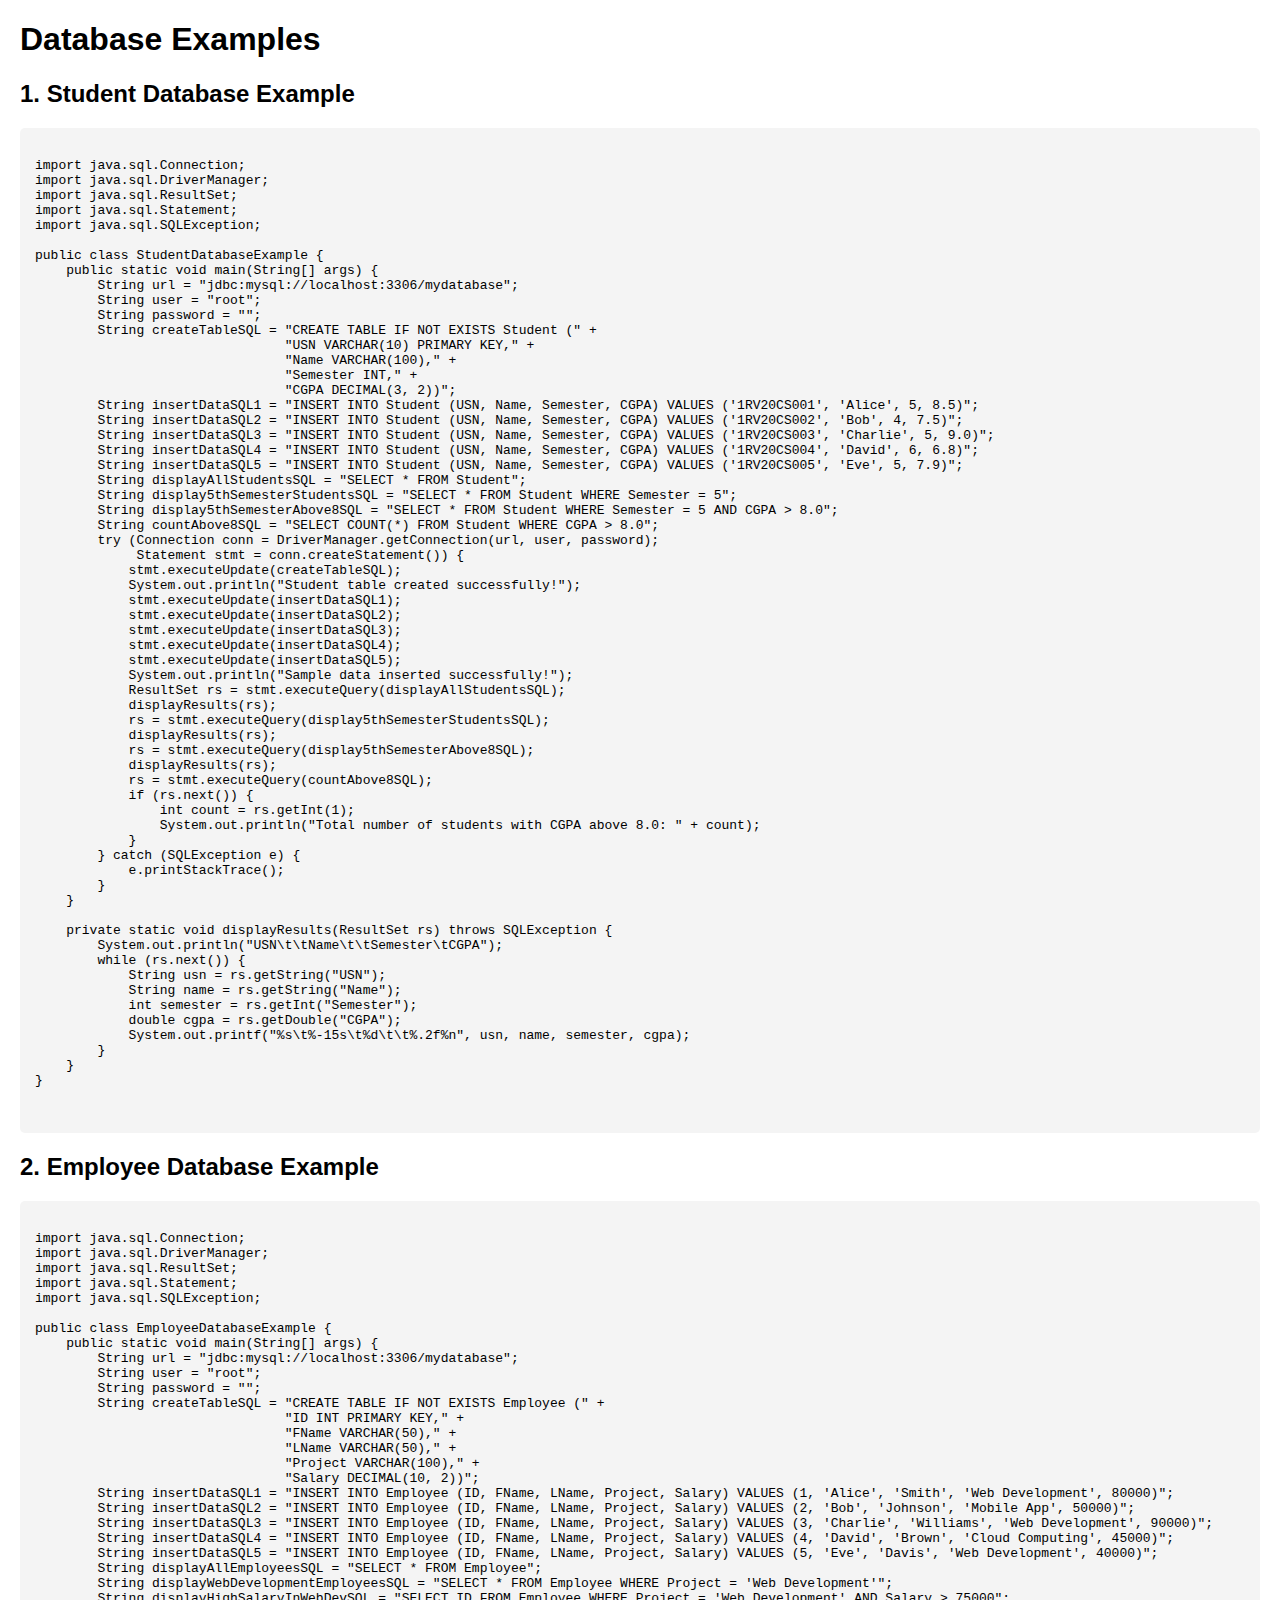
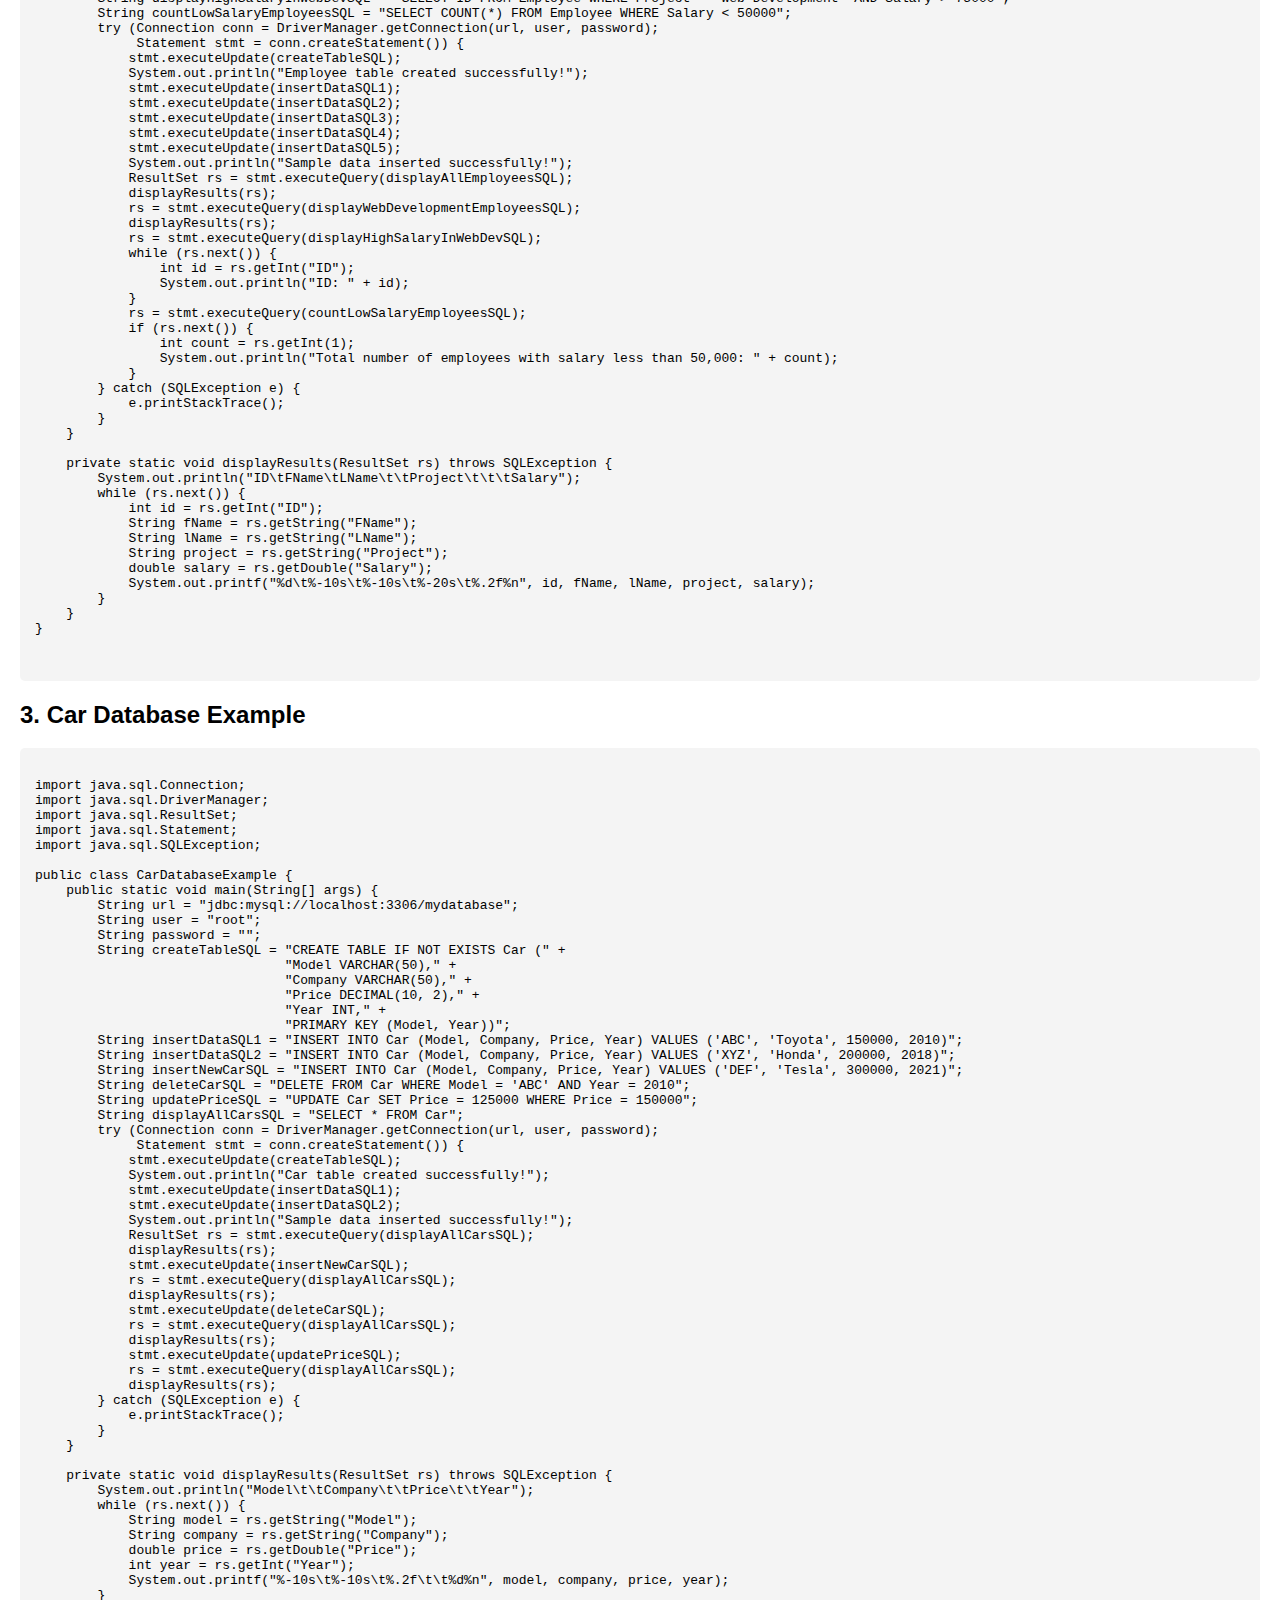
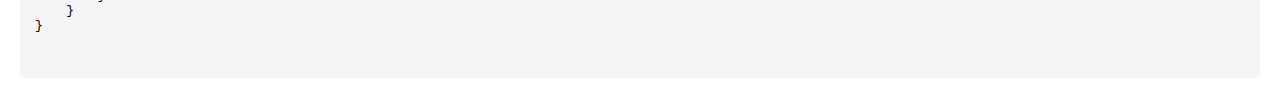
==== commit fe53c13f: "week1" ====
--- a/program1.html
+++ b/program1.html
@@ -1,42 +1,26 @@
+<!-- programs/database_examples.html -->
 <!DOCTYPE html>
 <html lang="en">
 <head>
     <meta charset="UTF-8">
     <meta name="viewport" content="width=device-width, initial-scale=1.0">
-    <title>Java Code Examples</title>
+    <link rel="stylesheet" href="../css/style.css">
+    <title>Database Examples</title>
     <style>
-        body {
-            font-family: Arial, sans-serif;
-            margin: 20px;
-            line-height: 1.6;
-        }
-        h1, h2, h3 {
-            color: #333;
-        }
         pre {
             background-color: #f4f4f4;
-            border: 1px solid #ddd;
+            padding: 15px;
             border-radius: 5px;
-            padding: 10px;
             overflow-x: auto;
-        }
-        code {
-            font-family: Consolas, "Courier New", monospace;
-            color: #c7254e;
-        }
-        .container {
-            max-width: 800px;
-            margin: auto;
         }
     </style>
 </head>
 <body>
-    <div class="container">
-        <h1>Java Code Examples</h1>
-        <p>This page contains Java programs demonstrating database operations for students, employees, and cars.</p>
-
-        <h2>1. Student Database Example</h2>
-        <pre><code>
+    <h1>Database Examples</h1>
+
+    <h2>1. Student Database Example</h2>
+    <pre>
+        <code>
 import java.sql.Connection;
 import java.sql.DriverManager;
 import java.sql.ResultSet;
@@ -48,30 +32,63 @@
         String url = "jdbc:mysql://localhost:3306/mydatabase";
         String user = "root";
         String password = "";
-        String createTableSQL = "CREATE TABLE IF NOT EXISTS Student (USN VARCHAR(10) PRIMARY KEY, Name VARCHAR(100), Semester INT, CGPA DECIMAL(3, 2))";
+        String createTableSQL = "CREATE TABLE IF NOT EXISTS Student (" +
+                                "USN VARCHAR(10) PRIMARY KEY," +
+                                "Name VARCHAR(100)," +
+                                "Semester INT," +
+                                "CGPA DECIMAL(3, 2))";
         String insertDataSQL1 = "INSERT INTO Student (USN, Name, Semester, CGPA) VALUES ('1RV20CS001', 'Alice', 5, 8.5)";
         String insertDataSQL2 = "INSERT INTO Student (USN, Name, Semester, CGPA) VALUES ('1RV20CS002', 'Bob', 4, 7.5)";
         String insertDataSQL3 = "INSERT INTO Student (USN, Name, Semester, CGPA) VALUES ('1RV20CS003', 'Charlie', 5, 9.0)";
+        String insertDataSQL4 = "INSERT INTO Student (USN, Name, Semester, CGPA) VALUES ('1RV20CS004', 'David', 6, 6.8)";
+        String insertDataSQL5 = "INSERT INTO Student (USN, Name, Semester, CGPA) VALUES ('1RV20CS005', 'Eve', 5, 7.9)";
+        String displayAllStudentsSQL = "SELECT * FROM Student";
+        String display5thSemesterStudentsSQL = "SELECT * FROM Student WHERE Semester = 5";
+        String display5thSemesterAbove8SQL = "SELECT * FROM Student WHERE Semester = 5 AND CGPA > 8.0";
+        String countAbove8SQL = "SELECT COUNT(*) FROM Student WHERE CGPA > 8.0";
         try (Connection conn = DriverManager.getConnection(url, user, password);
              Statement stmt = conn.createStatement()) {
             stmt.executeUpdate(createTableSQL);
+            System.out.println("Student table created successfully!");
             stmt.executeUpdate(insertDataSQL1);
             stmt.executeUpdate(insertDataSQL2);
             stmt.executeUpdate(insertDataSQL3);
-            ResultSet rs = stmt.executeQuery("SELECT * FROM Student");
-            while (rs.next()) {
-                System.out.printf("USN: %s, Name: %s, Semester: %d, CGPA: %.2f%n",
-                        rs.getString("USN"), rs.getString("Name"), rs.getInt("Semester"), rs.getDouble("CGPA"));
+            stmt.executeUpdate(insertDataSQL4);
+            stmt.executeUpdate(insertDataSQL5);
+            System.out.println("Sample data inserted successfully!");
+            ResultSet rs = stmt.executeQuery(displayAllStudentsSQL);
+            displayResults(rs);
+            rs = stmt.executeQuery(display5thSemesterStudentsSQL);
+            displayResults(rs);
+            rs = stmt.executeQuery(display5thSemesterAbove8SQL);
+            displayResults(rs);
+            rs = stmt.executeQuery(countAbove8SQL);
+            if (rs.next()) {
+                int count = rs.getInt(1);
+                System.out.println("Total number of students with CGPA above 8.0: " + count);
             }
         } catch (SQLException e) {
             e.printStackTrace();
         }
     }
+
+    private static void displayResults(ResultSet rs) throws SQLException {
+        System.out.println("USN\t\tName\t\tSemester\tCGPA");
+        while (rs.next()) {
+            String usn = rs.getString("USN");
+            String name = rs.getString("Name");
+            int semester = rs.getInt("Semester");
+            double cgpa = rs.getDouble("CGPA");
+            System.out.printf("%s\t%-15s\t%d\t\t%.2f%n", usn, name, semester, cgpa);
+        }
+    }
 }
-        </code></pre>
-
-        <h2>2. Employee Database Example</h2>
-        <pre><code>
+        </code>
+    </pre>
+
+    <h2>2. Employee Database Example</h2>
+    <pre>
+        <code>
 import java.sql.Connection;
 import java.sql.DriverManager;
 import java.sql.ResultSet;
@@ -83,29 +100,68 @@
         String url = "jdbc:mysql://localhost:3306/mydatabase";
         String user = "root";
         String password = "";
-        String createTableSQL = "CREATE TABLE IF NOT EXISTS Employee (ID INT PRIMARY KEY, FName VARCHAR(50), LName VARCHAR(50), Project VARCHAR(100), Salary DECIMAL(10, 2))";
+        String createTableSQL = "CREATE TABLE IF NOT EXISTS Employee (" +
+                                "ID INT PRIMARY KEY," +
+                                "FName VARCHAR(50)," +
+                                "LName VARCHAR(50)," +
+                                "Project VARCHAR(100)," +
+                                "Salary DECIMAL(10, 2))";
         String insertDataSQL1 = "INSERT INTO Employee (ID, FName, LName, Project, Salary) VALUES (1, 'Alice', 'Smith', 'Web Development', 80000)";
         String insertDataSQL2 = "INSERT INTO Employee (ID, FName, LName, Project, Salary) VALUES (2, 'Bob', 'Johnson', 'Mobile App', 50000)";
+        String insertDataSQL3 = "INSERT INTO Employee (ID, FName, LName, Project, Salary) VALUES (3, 'Charlie', 'Williams', 'Web Development', 90000)";
+        String insertDataSQL4 = "INSERT INTO Employee (ID, FName, LName, Project, Salary) VALUES (4, 'David', 'Brown', 'Cloud Computing', 45000)";
+        String insertDataSQL5 = "INSERT INTO Employee (ID, FName, LName, Project, Salary) VALUES (5, 'Eve', 'Davis', 'Web Development', 40000)";
+        String displayAllEmployeesSQL = "SELECT * FROM Employee";
+        String displayWebDevelopmentEmployeesSQL = "SELECT * FROM Employee WHERE Project = 'Web Development'";
+        String displayHighSalaryInWebDevSQL = "SELECT ID FROM Employee WHERE Project = 'Web Development' AND Salary > 75000";
+        String countLowSalaryEmployeesSQL = "SELECT COUNT(*) FROM Employee WHERE Salary < 50000";
         try (Connection conn = DriverManager.getConnection(url, user, password);
              Statement stmt = conn.createStatement()) {
             stmt.executeUpdate(createTableSQL);
+            System.out.println("Employee table created successfully!");
             stmt.executeUpdate(insertDataSQL1);
             stmt.executeUpdate(insertDataSQL2);
-            ResultSet rs = stmt.executeQuery("SELECT * FROM Employee");
+            stmt.executeUpdate(insertDataSQL3);
+            stmt.executeUpdate(insertDataSQL4);
+            stmt.executeUpdate(insertDataSQL5);
+            System.out.println("Sample data inserted successfully!");
+            ResultSet rs = stmt.executeQuery(displayAllEmployeesSQL);
+            displayResults(rs);
+            rs = stmt.executeQuery(displayWebDevelopmentEmployeesSQL);
+            displayResults(rs);
+            rs = stmt.executeQuery(displayHighSalaryInWebDevSQL);
             while (rs.next()) {
-                System.out.printf("ID: %d, Name: %s %s, Project: %s, Salary: %.2f%n",
-                        rs.getInt("ID"), rs.getString("FName"), rs.getString("LName"),
-                        rs.getString("Project"), rs.getDouble("Salary"));
+                int id = rs.getInt("ID");
+                System.out.println("ID: " + id);
+            }
+            rs = stmt.executeQuery(countLowSalaryEmployeesSQL);
+            if (rs.next()) {
+                int count = rs.getInt(1);
+                System.out.println("Total number of employees with salary less than 50,000: " + count);
             }
         } catch (SQLException e) {
             e.printStackTrace();
         }
     }
+
+    private static void displayResults(ResultSet rs) throws SQLException {
+        System.out.println("ID\tFName\tLName\t\tProject\t\t\tSalary");
+        while (rs.next()) {
+            int id = rs.getInt("ID");
+            String fName = rs.getString("FName");
+            String lName = rs.getString("LName");
+            String project = rs.getString("Project");
+            double salary = rs.getDouble("Salary");
+            System.out.printf("%d\t%-10s\t%-10s\t%-20s\t%.2f%n", id, fName, lName, project, salary);
+        }
+    }
 }
-        </code></pre>
-
-        <h2>3. Car Database Example</h2>
-        <pre><code>
+        </code>
+    </pre>
+
+    <h2>3. Car Database Example</h2>
+    <pre>
+        <code>
 import java.sql.Connection;
 import java.sql.DriverManager;
 import java.sql.ResultSet;
@@ -117,28 +173,55 @@
         String url = "jdbc:mysql://localhost:3306/mydatabase";
         String user = "root";
         String password = "";
-        String createTableSQL = "CREATE TABLE IF NOT EXISTS Car (CarID INT PRIMARY KEY, Make VARCHAR(50), Model VARCHAR(50), Year INT, Price DECIMAL(10, 2))";
-        String insertDataSQL1 = "INSERT INTO Car (CarID, Make, Model, Year, Price) VALUES (1, 'Toyota', 'Camry', 2020, 25000)";
-        String insertDataSQL2 = "INSERT INTO Car (CarID, Make, Model, Year, Price) VALUES (2, 'Honda', 'Civic', 2019, 22000)";
-        String insertDataSQL3 = "INSERT INTO Car (CarID, Make, Model, Year, Price) VALUES (3, 'Tesla', 'Model 3', 2021, 35000)";
+        String createTableSQL = "CREATE TABLE IF NOT EXISTS Car (" +
+                                "Model VARCHAR(50)," +
+                                "Company VARCHAR(50)," +
+                                "Price DECIMAL(10, 2)," +
+                                "Year INT," +
+                                "PRIMARY KEY (Model, Year))";
+        String insertDataSQL1 = "INSERT INTO Car (Model, Company, Price, Year) VALUES ('ABC', 'Toyota', 150000, 2010)";
+        String insertDataSQL2 = "INSERT INTO Car (Model, Company, Price, Year) VALUES ('XYZ', 'Honda', 200000, 2018)";
+        String insertNewCarSQL = "INSERT INTO Car (Model, Company, Price, Year) VALUES ('DEF', 'Tesla', 300000, 2021)";
+        String deleteCarSQL = "DELETE FROM Car WHERE Model = 'ABC' AND Year = 2010";
+        String updatePriceSQL = "UPDATE Car SET Price = 125000 WHERE Price = 150000";
+        String displayAllCarsSQL = "SELECT * FROM Car";
         try (Connection conn = DriverManager.getConnection(url, user, password);
              Statement stmt = conn.createStatement()) {
             stmt.executeUpdate(createTableSQL);
+            System.out.println("Car table created successfully!");
             stmt.executeUpdate(insertDataSQL1);
             stmt.executeUpdate(insertDataSQL2);
-            stmt.executeUpdate(insertDataSQL3);
-            ResultSet rs = stmt.executeQuery("SELECT * FROM Car");
-            while (rs.next()) {
-                System.out.printf("CarID: %d, Make: %s, Model: %s, Year: %d, Price: %.2f%n",
-                        rs.getInt("CarID"), rs.getString("Make"), rs.getString("Model"),
-                        rs.getInt("Year"), rs.getDouble("Price"));
-            }
+            System.out.println("Sample data inserted successfully!");
+            ResultSet rs = stmt.executeQuery(displayAllCarsSQL);
+            displayResults(rs);
+            stmt.executeUpdate(insertNewCarSQL);
+            rs = stmt.executeQuery(displayAllCarsSQL);
+            displayResults(rs);
+            stmt.executeUpdate(deleteCarSQL);
+            rs = stmt.executeQuery(displayAllCarsSQL);
+            displayResults(rs);
+            stmt.executeUpdate(updatePriceSQL);
+            rs = stmt.executeQuery(displayAllCarsSQL);
+            displayResults(rs);
         } catch (SQLException e) {
             e.printStackTrace();
         }
     }
+
+    private static void displayResults(ResultSet rs) throws SQLException {
+        System.out.println("Model\t\tCompany\t\tPrice\t\tYear");
+        while (rs.next()) {
+            String model = rs.getString("Model");
+            String company = rs.getString("Company");
+            double price = rs.getDouble("Price");
+            int year = rs.getInt("Year");
+            System.out.printf("%-10s\t%-10s\t%.2f\t\t%d%n", model, company, price, year);
+        }
+    }
 }
-        </code></pre>
-    </div>
+        </code>
+    </pre>
+
+    <script src="../js/script.js"></script>
 </body>
 </html>
--- a/css/style.css
+++ b/css/style.css
@@ -0,0 +1,12 @@
+/* css/style.css */
+body {
+    font-family: Arial, sans-serif;
+    margin: 20px;
+}
+ul {
+    list-style-type: none;
+    padding: 0;
+}
+li {
+    margin-bottom: 10px;
+}